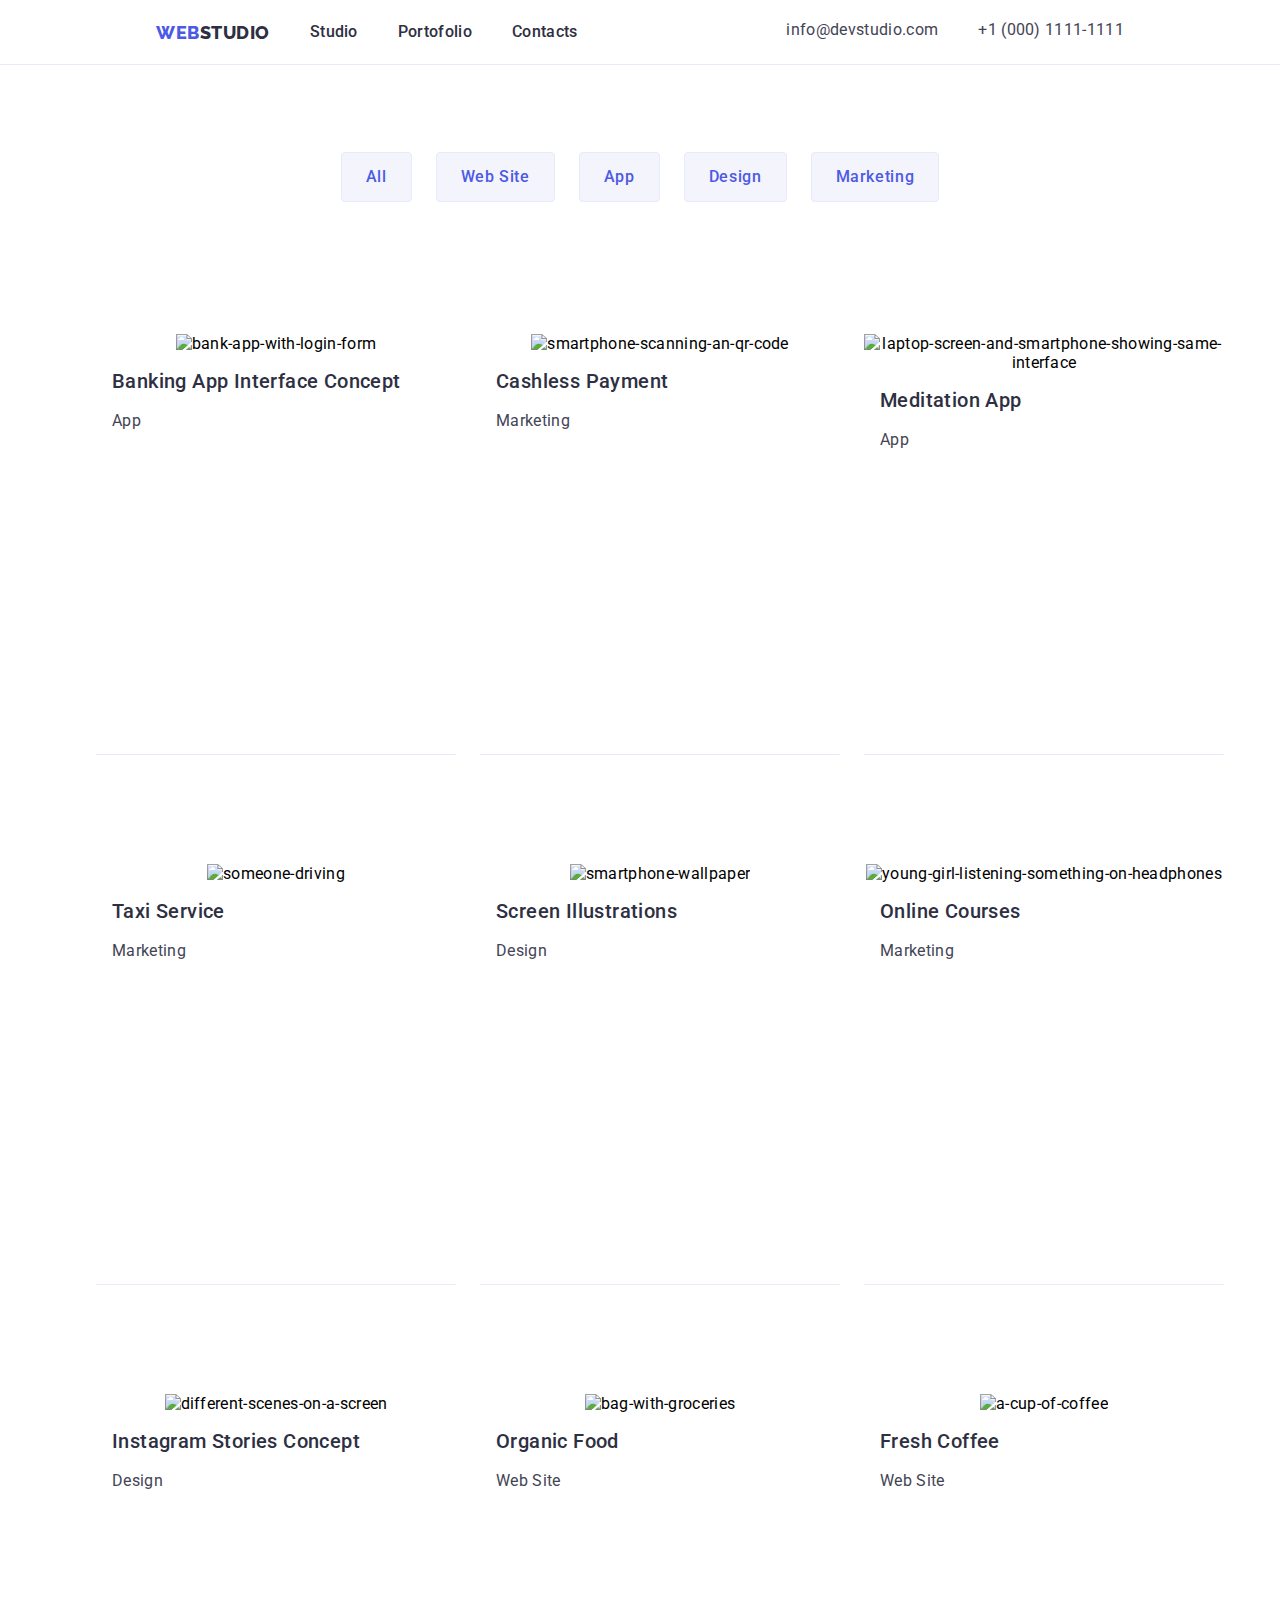
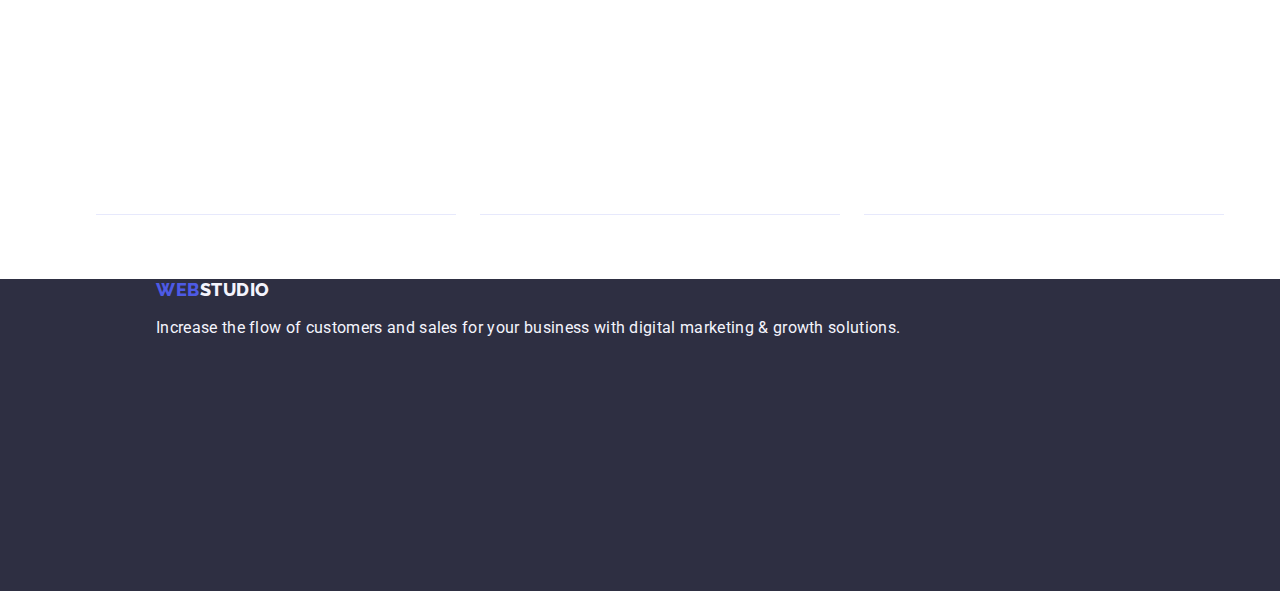
==== portfolio.html @ 98eacaa0 "update curatenie cod" ====
<!DOCTYPE html>
<html lang="en">
  <head>
    <meta charset="UTF-8" />
    <meta name="viewport" content="width=device-width, initial-scale=1.0" />
    <title>Portofolio</title>
    <link
      rel="stylesheet"
      href="https://cdnjs.cloudflare.com/ajax/libs/modern-normalize/2.0.0/modern-normalize.min.css"
      integrity="sha512-4xo8blKMVCiXpTaLzQSLSw3KFOVPWhm/TRtuPVc4WG6kUgjH6J03IBuG7JZPkcWMxJ5huwaBpOpnwYElP/m6wg=="
      crossorigin="anonymous"
      referrerpolicy="no-referrer"
    />
    <link rel="preconnect" href="https://fonts.googleapis.com" />
    <link rel="preconnect" href="https://fonts.gstatic.com" crossorigin />
    <link
      href="https://fonts.googleapis.com/css2?family=Raleway:ital,wght@0,800;1,800&family=Roboto:wght@400;500;700&display=swap"
      rel="stylesheet"
    />
    <link rel="stylesheet" href="./css/portfolio.css" />
  </head>
  <body class="second-page">
    <header class="global-header">
      <a class="logo" href="index.html">
        <span class="web">web</span>
        <span class="studio">studio</span>
      </a>
      <nav class="main-nav">
        <ul>
          <li><a href="index.html" class="index">Studio</a></li>
          <li><a href="portfolio.html" class="portfolio">Portofolio</a></li>
          <li><a href="contacts.html" class="contacts">Contacts</a></li>
        </ul>

        <div class="address">
          <ul>
            <li>
              <a href="mailto:info@devstudio.com">info@devstudio.com</a>
            </li>
            <li>
              <a href="tel:+110011112111">+1 (000) 1111-1111</a>
            </li>
          </ul>
        </div>
      </nav>
    </header>

    <main>
      <nav class="filters">
        <ul>
          <li><button type="button" class="button1">All</button></li>
          <li><button type="button" class="button2">Web Site</button></li>
          <li><button type="button" class="button3">App</button></li>
          <li><button type="button" class="button4">Design</button></li>
          <li><button type="button" class="button5">Marketing</button></li>
        </ul>
      </nav>
      <section class="row-1">
        <ul>
          <li class="card1">
            <img
              src="images/project-card-1.jpg"
              alt="bank-app-with-login-form"
              width="360"
              height="300"
            />
            <h3>Banking App Interface Concept</h3>
            <p>App</p>
          </li>
          <li class="card2">
            <img
              src="images/project-card-2.jpg"
              alt="smartphone-scanning-an-qr-code"
              width="360"
              height="300"
            />
            <h3>Cashless Payment</h3>
            <p>Marketing</p>
          </li>
          <li class="card3">
            <img
              src="images/project-card-3.jpg"
              alt="laptop-screen-and-smartphone-showing-same-interface"
              width="360"
              height="300"
            />
            <h3>Meditation App</h3>
            <p>App</p>
          </li>
        </ul>
      </section>
      <section class="row-2">
        <ul>
          <li class="card4">
            <img
              src="images/project-card-4.jpg"
              alt="someone-driving"
              width="360"
              height="300"
            />
            <h3>Taxi Service</h3>
            <p>Marketing</p>
          </li>
          <li class="card5">
            <img
              src="images/project-card-5.jpg"
              alt="smartphone-wallpaper"
              width="360"
              height="300"
            />
            <h3>Screen Illustrations</h3>
            <p>Design</p>
          </li>
          <li class="card6">
            <img
              src="images/project-card-6.jpg"
              alt="young-girl-listening-something-on-headphones"
              width="360"
              height="300"
            />
            <h3>Online Courses</h3>
            <p>Marketing</p>
          </li>
        </ul>
      </section>
      <section class="row-3">
        <ul>
          <li class="card7">
            <img
              src="images/project-card-7.jpg"
              alt="different-scenes-on-a-screen"
              width="360"
              height="300"
            />
            <h3>Instagram Stories Concept</h3>
            <p>Design</p>
          </li>
          <li class="card8">
            <img
              src="images/project-card-8.jpg"
              alt="bag-with-groceries"
              width="360"
              height="300"
            />
            <h3>Organic Food</h3>
            <p>Web Site</p>
          </li>
          <li class="card9">
            <img
              src="images/project-card-9.jpg"
              alt="a-cup-of-coffee"
              width="360"
              height="300"
            />
            <h3>Fresh Coffee</h3>
            <p>Web Site</p>
          </li>
        </ul>
      </section>
    </main>
    <footer class="footer-index">
      <a class="logo-footer" href="index.html">
        <span class="web-footer">web</span>
        <span class="studio-footer">studio</span>
      </a>
      <p>
        Increase the flow of customers and sales for your business with digital
        marketing & growth solutions.
      </p>
    </footer>
  </body>
</html>
---- css/portfolio.css ----
:root {
  --primary-color: #ffffff;
  --accent-color-iris: #4d5ae5;
  --accent-color-text: #2e2f42;
  --accent-color-description: #434455;
  --button-color-filters: #404bbf;
  --accent-color-filters: #e7e9fc;
  --accent-color-cloud: #f4f4fd;
  --green-new-color: #31d0aa;
  --grey-new-color: #8e8f99;
  --white-new-color: #fcfcfc;
  --navy-blue-modal: rgba(46, 47, 66, 0.4);
  --grey: rgba(46, 47, 66, 0.7);
  --font-family: "Roboto", sans-serif;
  --second-family: "Raleway", sans-serif;
}

p,
h3 {
  font-family: var(--font-family);
}

body {
  font-family: var(--font-family);
  background-color: var(--primary-color);
  font-style: normal;
  letter-spacing: 0.02em;
  margin: 0;
  padding: 0;
  width: 100%;
  min-height: 100vh;
}

header {
  background-color: var(--primary-color);
  display: flex;
  justify-content: space-between;
  align-items: center;
  height: 64px;
  text-align: left;
  /* align-items: center; */
  border-bottom: 1px solid #e7e9fc;
}

header a {
  text-decoration: none;
}

header .web,
header .studio {
  text-transform: uppercase;
  font-family: var(--second-family);
  font-weight: 800;
  letter-spacing: 0.03em;
}

.logo {
  display: flex;
  align-items: center;
  justify-content: center;
  text-decoration: none;
  text-transform: uppercase;
  font-family: var(--second-family);
  font-size: 18px;
  font-weight: 800;
  line-height: 21px;
  letter-spacing: 0.03em;
  text-align: left;
  margin-left: 156px;
}

.web {
  color: var(--accent-color-iris);
  font-size: 18px;
  line-height: 21px;
}

.studio {
  color: var(--accent-color-text);
  font-size: 18px;
  line-height: 21px;
}

.main-nav {
  display: flex;
  justify-content: space-between;
  width: 100%;
}

.main-nav ul {
  list-style: none;
  display: flex;
}

.main-nav ul li {
  margin-right: 40px;
}

.main-nav ul li:last-child {
  margin-right: 156px;
}

.main-nav a:hover {
  color: var(--button-color-filters);
}

.index,
.portfolio,
.contacts {
  font-weight: 500;
  font-size: 16px;
  line-height: 150%;
  letter-spacing: 0.02em;
  color: var(--accent-color-text);
  font-weight: 500;
}

.address a {
  color: var(--accent-color-description);
  font-weight: 400;
  letter-spacing: 0.02em;
}

.address a:hover {
  color: var(--button-color-filters);
}

.filters ul {
  justify-content: center;
  align-items: center;
  gap: 24px;
  padding: 12px 24px;
  height: 168px;
}

.filters li,
.filters button {
  margin: 0;
}

.filters li button {
  font-family: var(--font-family);
  font-size: 16px;
  font-weight: 500;
  line-height: 24px;
  letter-spacing: 0.04em;
  text-align: center;
  border-radius: 4px;
  padding: 12px 24px;
  background-color: var(--accent-color-cloud);
  color: var(--accent-color-iris);
  cursor: pointer;
  border: 1px solid var(--accent-color-filters);
}

.filters li button:hover {
  color: var(--primary-color);
  background-color: var(--accent-color-iris);
  box-shadow: 0 2px 2px 0 rgba(0, 0, 0, 0.12), 0 2px 1px 0 rgba(0, 0, 0, 0.08),
    0 3px 1px 0 rgba(0, 0, 0, 0.1);
  border: 1px solid transparent;
}

.filters li button:active {
  background-color: var(--button-color-filters);
}

ul {
  list-style: none;
  display: flex;
  text-decoration: none;
}
/* trebuie sa ne referim pe fiecare element in parte, nu ca intreg*/
.row-1 ul,
.row-2 ul,
.row-3 ul {
  justify-content: center;
  align-items: center;
  gap: 24px;
  margin-bottom: 5%;
}

.row-1 h3,
.row-2 h3,
.row-3 h3 {
  font-size: 20px;
  font-weight: 500;
  line-height: 120%;
  letter-spacing: 0.02em;
  text-align: left;
  color: var(--accent-color-text);
  margin: 16px;
}

.row-1 p,
.row-2 p,
.row-3 p {
  font-size: 16px;
  font-weight: 400;
  line-height: 150%;
  letter-spacing: 0.02em;
  text-align: left;
  color: var(--accent-color-description);
  margin: 16px;
}

.card1,
.card2,
.card3,
.card4,
.card5,
.card6,
.card7,
.card8,
.card9 {
  width: 360px;
  height: 420px;
  border-bottom: 1px solid var(--accent-color-filters);
  text-align: center;
  margin-top: 45px;
}

/* .card1:hover,
.card2:hover,
.card3:hover,
.card4:hover,
.card5:hover,
.card6:hover,
.card7:hover,
.card8:hover,
.card9:hover {
  box-shadow: 0 2px 1px 0 rgba(46, 47, 66, 0.08), 0 1px 1px 0 rgba(46, 47, 66, 0.16), 0 1px 6px 0 rgba(46, 47, 66, 0.08);
} */

footer {
  background-color: var(--accent-color-text);
  /* padding: 50px 0; */
  height: 312px;
}

footer p {
  color: var(--accent-color-cloud);
  font-size: 16px;
  font-weight: 400;
  line-height: 24px;
  letter-spacing: 0.02em;
  text-align: left;
  margin-left: 156px;
}

footer a {
  text-decoration: none;
}

footer .web,
footer .studio {
  text-transform: uppercase;
  width: 115px;
  font-weight: 800;
  letter-spacing: 0.03em;
  text-decoration: none;
}

.web-footer {
  color: var(--accent-color-iris);
  font-weight: 800;
  font-size: 18px;
  line-height: 21px;
}

.studio-footer {
  color: var(--accent-color-cloud);
  font-weight: 800;
  font-size: 18px;
  line-height: 21px;
}

.logo-footer {
  display: flex;
  align-items: center;
  text-decoration: none;
  text-transform: uppercase;
  font-family: var(--second-family);
  font-size: 18px;
  font-weight: 800;
  line-height: 21px;
  letter-spacing: 0.03em;
  text-align: left;
  margin-left: 156px;
}
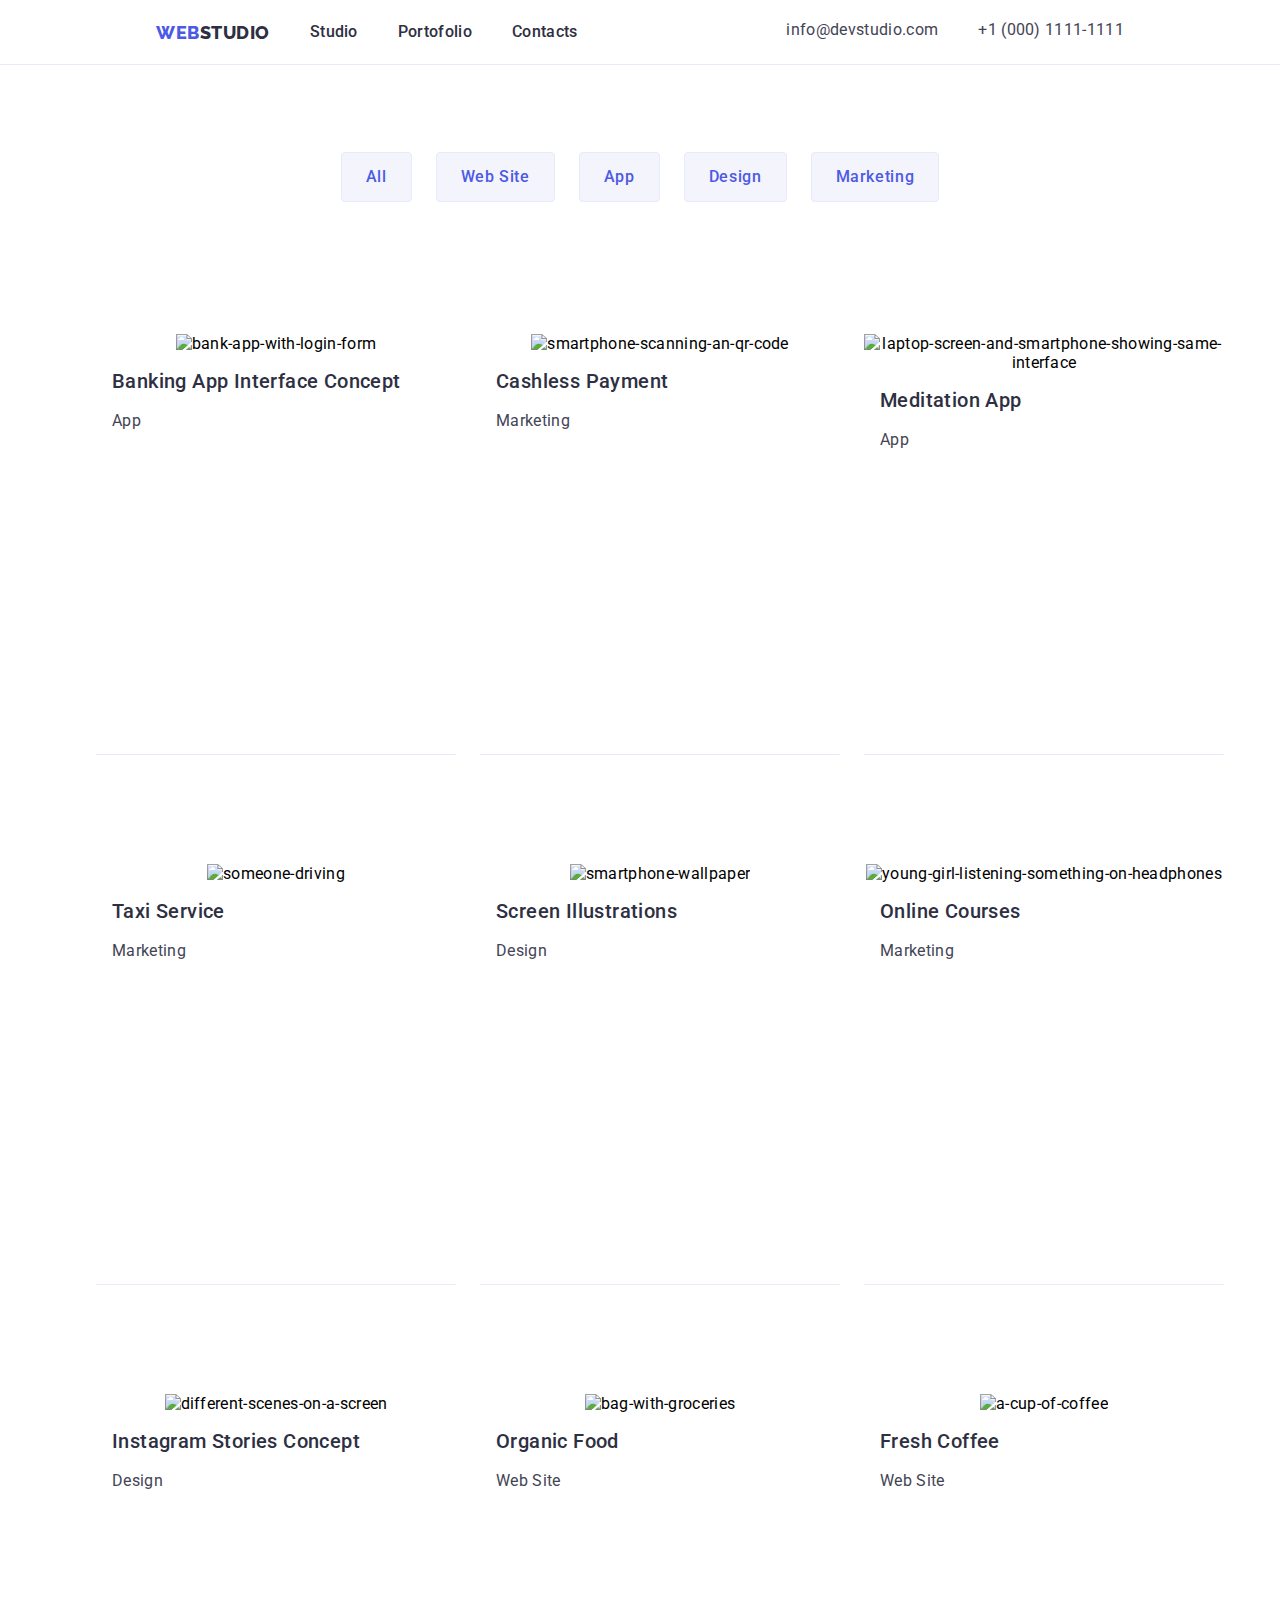
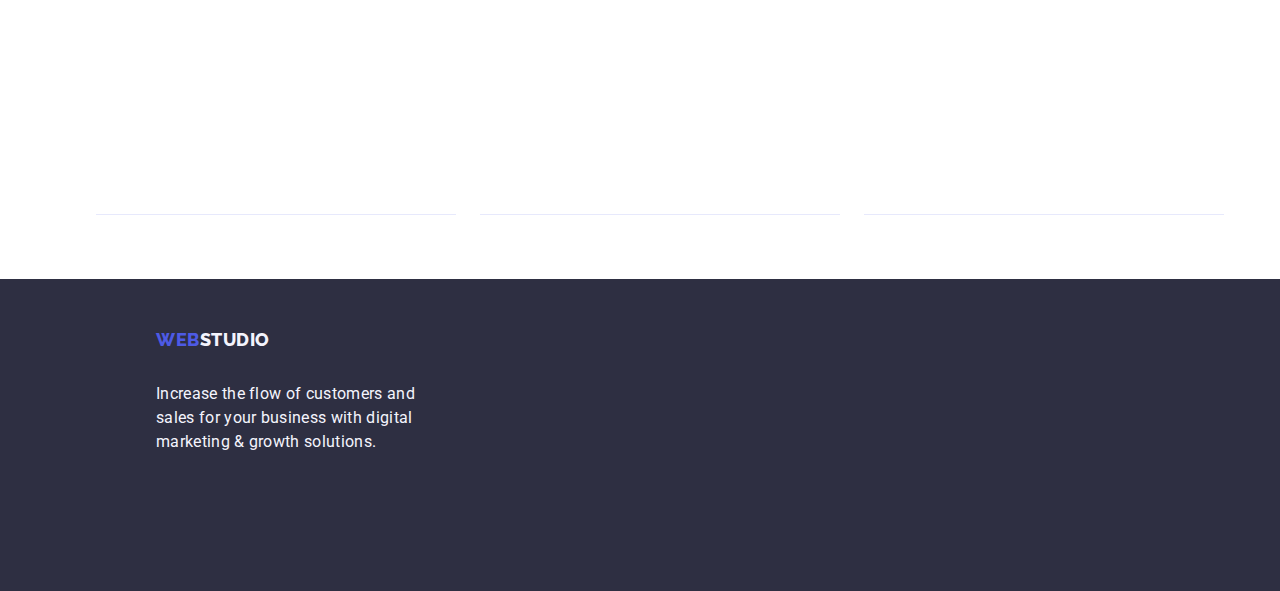
==== commit 6e9f9dfa: "update footer" ====
--- a/portfolio.html
+++ b/portfolio.html
@@ -158,15 +158,18 @@
         </ul>
       </section>
     </main>
-    <footer class="footer-index">
-      <a class="logo-footer" href="index.html">
-        <span class="web-footer">web</span>
-        <span class="studio-footer">studio</span>
-      </a>
-      <p>
-        Increase the flow of customers and sales for your business with digital
-        marketing & growth solutions.
-      </p>
+    
+    <footer class="page-footer">
+      <div class="last-container">
+        <a class="logo-footer" href="index.html">
+          <span class="web-footer">web</span>
+          <span class="studio-footer">studio</span>
+        </a>
+        <p class="increase">
+          Increase the flow of customers and sales for your business with
+          digital marketing & growth solutions.
+        </p>
+      </div>
     </footer>
   </body>
 </html>
--- a/css/portfolio.css
+++ b/css/portfolio.css
@@ -248,8 +248,25 @@
   margin-left: 156px;
 }
 
+footer p {
+  color: var(--accent-color-cloud);
+  font-size: 16px;
+  font-weight: 400;
+  line-height: 24px;
+  letter-spacing: 0.02em;
+  text-align: left;
+  margin-left: 156px;
+}
+
 footer a {
   text-decoration: none;
+}
+
+.increase {
+  box-sizing: content-box;
+  width: 264px;
+  height: 72px;
+  padding-top: 16px;
 }
 
 footer .web,
@@ -287,4 +304,5 @@
   letter-spacing: 0.03em;
   text-align: left;
   margin-left: 156px;
-}
+  padding-top: 50px;
+}
